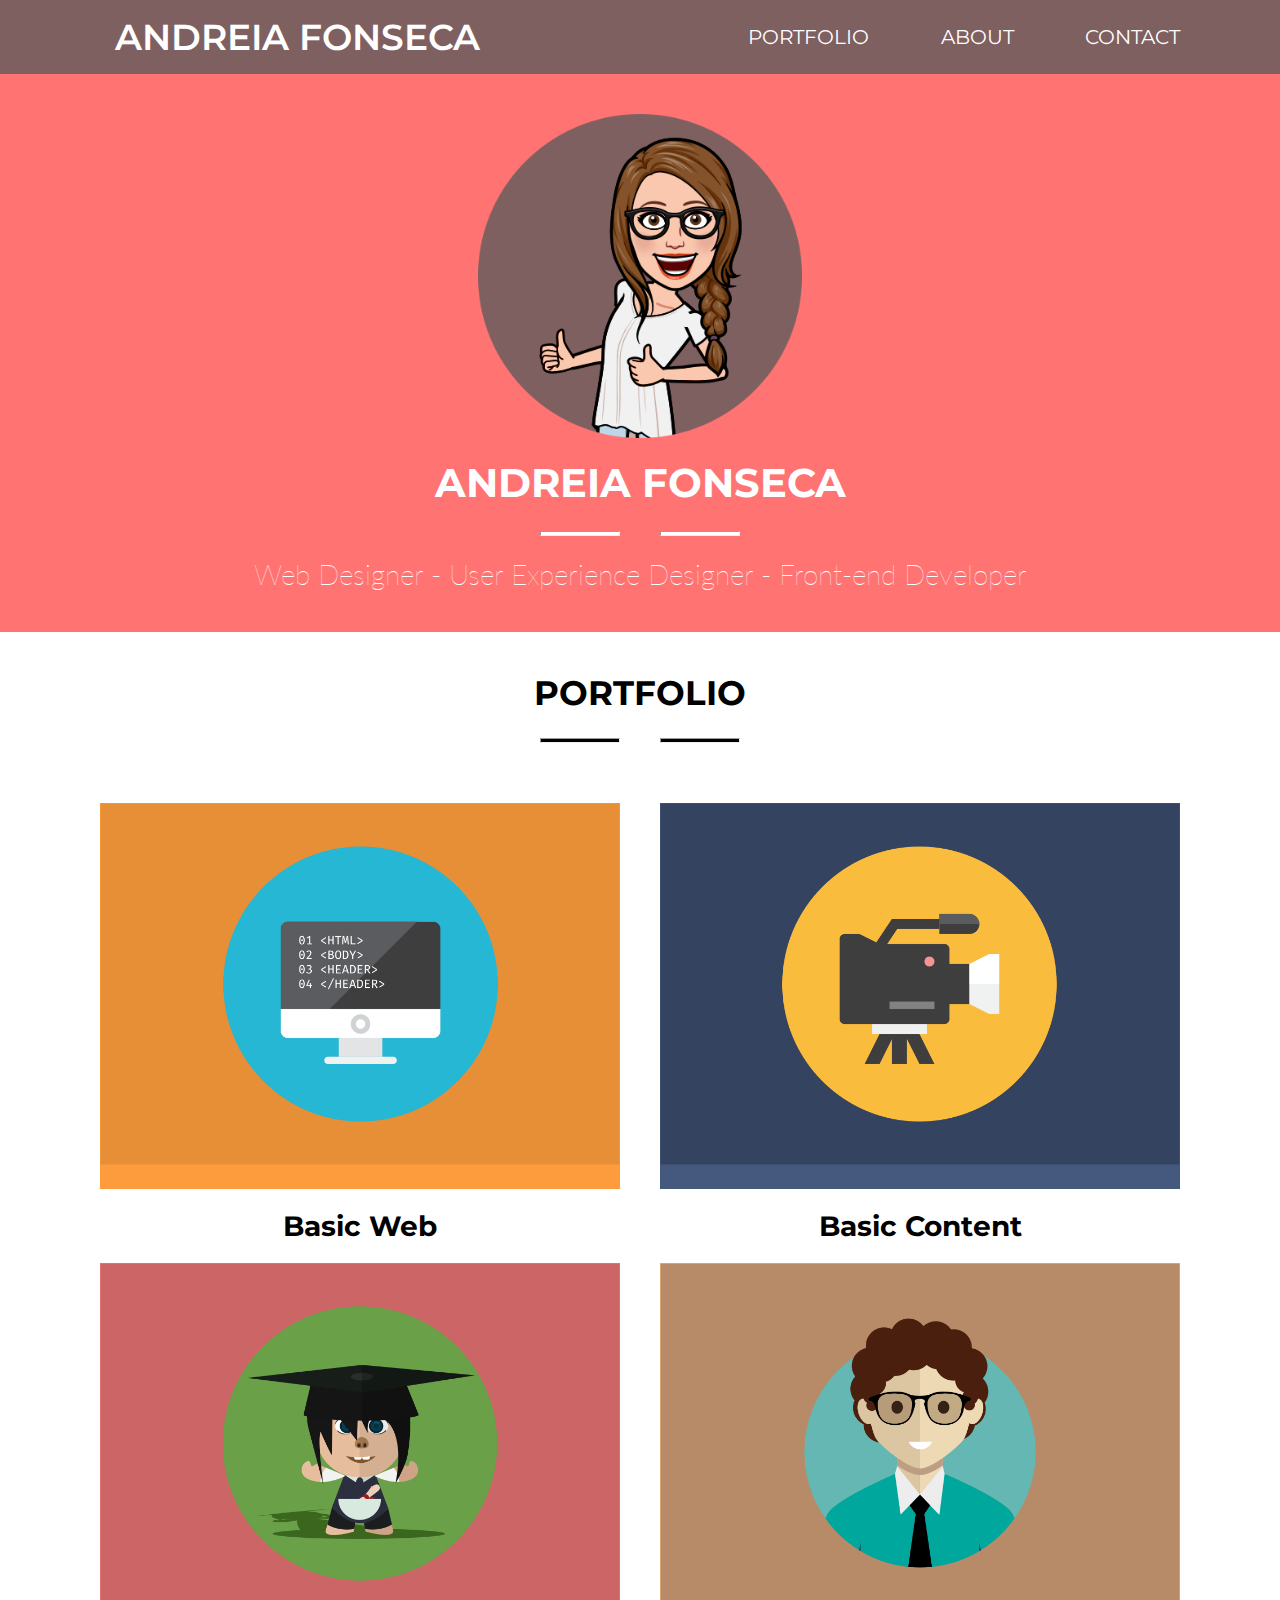
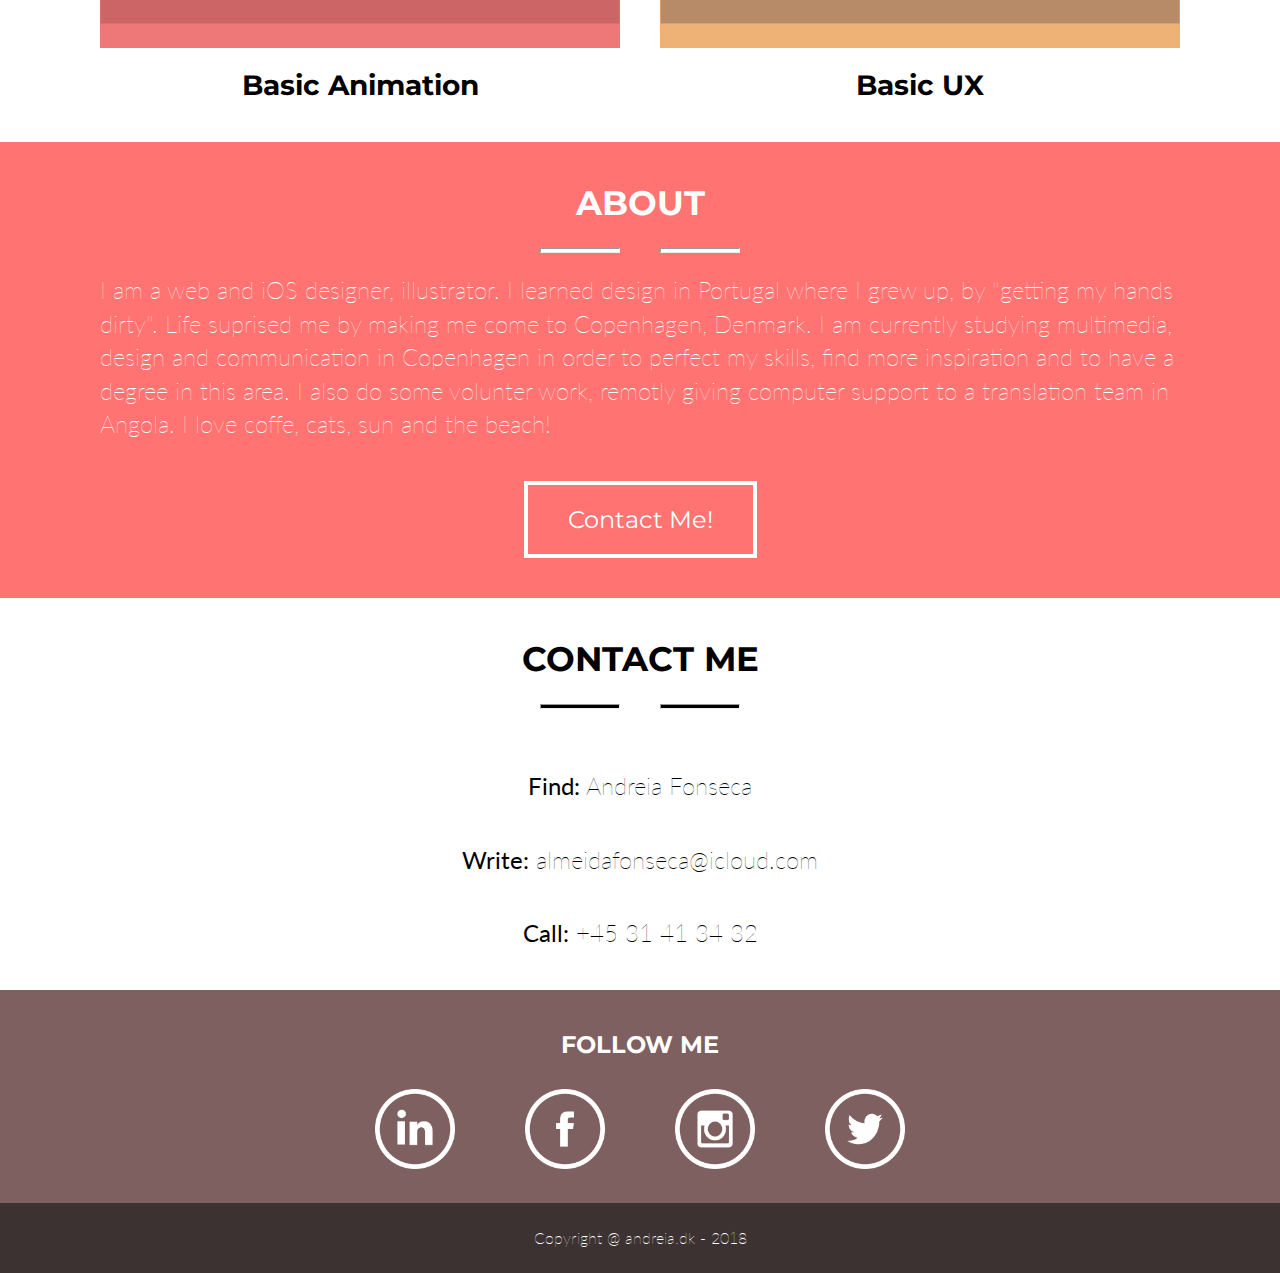
==== index.html @ ee4f9db9 "Website." ====
<!DOCTYPE html>
<html lang="en">

<head>
    <meta charset="utf-8">
    <meta name="viewport" content="width=device-width, initial-scale=1.0">
    <link rel="stylesheet" href="css/style.css">
    <link href="https://fonts.googleapis.com/css?family=Montserrat" rel="stylesheet">
    <link href="https://fonts.googleapis.com/css?family=Lato" rel="stylesheet">
    <link rel="stylesheet" href="https://use.fontawesome.com/releases/v5.0.13/css/all.css" integrity="sha384-DNOHZ68U8hZfKXOrtjWvjxusGo9WQnrNx2sqG0tfsghAvtVlRW3tvkXWZh58N9jp" crossorigin="anonymous">
    <link rel="icon" type="image/png" href="images/favicon512x512px.png">
    <title>My 1st Portofolio</title>
</head>

<body>
    <div class="wrapper">
        <header>
            <a href="index.html" class="myName">ANDREIA FONSECA</a> 
            <div class="burger-menu">
                <label>
                    <div id="menu">
                        <div class="container">
                            <div class="bar1"></div>
                            <div class="bar2"></div>
                            <div class="bar3"></div>
                        </div>
                    </div>
                    <ul>
                        <li><a href="index.html#portofolioSection">PORTFOLIO</a></li>
                        <li><a href="index.html#aboutSection">ABOUT</a></li>
                        <li><a href="index.html#aboutSection">CONTACT</a></li>
                    </ul>
                </label> 
            </div> 
            <nav class="navBar-menu">
                <a href="#portofolioSection">PORTFOLIO</a>
                <a href="#aboutSection">ABOUT</a>
                <a href="#contactSection">CONTACT</a>
            </nav>
        </header>
        <main class="front-page">
            <div class="head"> <img src="images/avatar-396x398px.png" alt="avatar" class="avatar">
                <h1>ANDREIA FONSECA</h1>
                <hr class="left-line"> <i class="fas fa-star"></i>
                <hr class="right-line">
                <p class="head-p">Web Designer - User Experience Designer - Front-end Developer</p>
            </div>
                <a name="portofolioSection"></a>
                <div class="portFolio">
                    <h2 class="h2-portofolio">PORTFOLIO</h2>
                    <hr class="left-line"> 
                    <i class="fas fa-star"></i>
                    <hr class="right-line">
                    
                    <a name="boxeBasicWebSection"></a>
                    <a href="basicWeb.html" class="boxeBasicWeb"> 
                    <figure>
                        <img src="images/basic-web-970x674px.png" alt="code icon">
                    </figure>
                        <h4>Basic Web</h4>
                    </a>
                    
                    <a name="boxeBasicContentSection"></a>
                    <a href="basicContent.html" class="boxeBasicContent">
                       <figure> <img src="images/basic-content-970x674px.png" alt="video icon"> </figure> 
                        <h4>Basic Content</h4>
                    </a>
                  
                    <a name="boxeBasicAnimationSection"></a>
                    <a href="basicAnimation.html" class="boxeBasicAnimation">
                    <figure>
                        <img src="images/basic-animation-970x674px.png" alt="cartoon icon">
                    </figure>    
                    <h4>Basic Animation</h4>
                    </a>
                    
                    <a name="boxeBasicUxSection"></a>
                    <a href="basicUx.html" class="boxeBasicUx">
                    <figure>
                         <img src="images/basic-ux-970x674px.png" alt="business icon">
                    </figure>
                        <h4>Basic UX</h4>
                    </a>
                </div>
            <a name="aboutSection"></a>
            <div class="about">
                <h2 class="h2-about">ABOUT</h2>
                <hr class="left-line"> 
                <i class="fas fa-star"></i>
                <hr class="right-line">
                <p class="p-about">I am a web and iOS designer, illustrator. I learned design in Portugal where I grew up, by "getting my hands dirty". Life suprised me by making me come to Copenhagen, Denmark. I am currently studying multimedia, design and communication in Copenhagen in order to perfect my skills, find more inspiration and to have a degree in this area. I also do some volunter work, remotly giving computer support to a translation team in Angola. I love coffe, cats, sun and the beach!</p>
                <a href="index.html#aboutSection" class="btn-about">Contact Me!</a>
            </div>
            <a name="contactSection"></a>
            <div class="contact">
                <h2 class="h2-contact">CONTACT ME</h2>
                <hr class="left-line"> 
                <i class="fas fa-star"></i>
                <hr class="right-line"> 
                <p class="contact-name"><strong>Find:</strong> Andreia Fonseca</p>
                <p class="contact-mail"><strong>Write:</strong> almeidafonseca@icloud.com</p>
                <p class="contact-phone"><strong>Call:</strong> +45 31 41 34 32</p>
            </div>
            <div class="social-media">
                <h3 class="h3-social">FOLLOW ME</h3>
                <div class="li-icon">
                     <a href="https://www.linkedin.com/in/andreia-fonseca-401082166/?trk=onboarding-landing&dl=no"><img src="images/LinkedIn512x512px.png" alt="linkedin"></a>
                </div>
                <div class="facebook-icon">
                    <a href="https://www.facebook.com/andreia.fonseca.90475"><img src="images/Facebook-icon512x512.png" alt="facebook"></a>
                </div>
                <div class="insta-icon">
                    <a href="https://www.instagram.com/andreiafonseca6132/"><img src="images/Intsagram-icon512x512px.png" alt="instagram"></a>
                </div>
                <div class="twitter-icon">
                      <a href="https://twitter.com/piriquitafon"><img src="images/Twitter-icon512x512px.png" alt="twitter" class=""></a>
                </div>
            </div>
        </main>
     <footer>
            <p class="p-footer">Copyright @ andreia.dk - 2018</p>
        </footer>
    </div>
    <script src="javascript/javascript.js"></script>
</body>
</html>
<!-- dont forgot to add favicon -->
---- css/style.css ----
* {
    box-sizing: border-box;
    margin: 0px;
}

body {
    background-color: #ff7473;
}

h1,
h2,
h3,
a,
li {
    font-family: 'Montserrat', sans-serif;
    color: #fff;
    text-decoration: none;
    list-style-type: none;
}

h2 {
    font-size: 34px;
}

h2, h3 {
    margin-top: 40px;
}

h4 {
    font-family: 'Montserrat', sans-serif;
    color: #000;
    text-align: center;
    font-size: 28px;
    margin-top: 20px;
}

p {
    font-family: 'Lato', sans-serif;
    font-size: 24px;
    font-weight: 100;
    line-height: 1.4;
    color: #fff;
}

hr {
    background-color: #fff;
    height: 5px;
    width: 80px;
    margin-top: 4px;
}

i.fas.fa-times {
    font-size: 60px;
    margin-top: 20px;
}

i.fas.fa-star {
    color: #fff;
    text-align: center;
}


/* mobile first aproach */

.wrapper {
    height: 100vh;
    display: grid;
    grid-template-columns: 1fr;
    grid-template-rows: auto 1fr 80px;
    grid-template-areas: "header" "main" "footer";
}


/* header */

header {
    grid-area: header;
    display: grid;
    grid-template-columns: 20px 1fr 1fr 20px;
    grid-template-rows: 1fr;
    background-color: #7f6060;
}

.navBar-menu {
    display: none;
}

.myName {
    grid-column: 3/3;
    font-size: 18px;
    font-weight: 600;
    text-align: right;
    padding: 15px;
}


/* burger-menu */

.burger-menu {
    grid-column: 2/2;
}

label .container {
    position: absolute;
    top: 70px;
    width: 30px;
    height: 2px;
}

.bar1,
.bar2,
.bar3 {
    display: grid;
    width: 40px;
    height: 5px;
    background: #ff7473;
    border-radius: 10px;
    margin: 10px 10px 0px 50px;
    transition: 0.4s;
}

.change .bar1 {
    transform: rotate(-45deg) translate(-25px, 6px);
}

.change .bar2 {
    opacity: 0;
}

.change .bar3 {
    transform: rotate(45deg) translate(-30px, -8px);
}

.change .bar1 {
    transform: rotate(-45deg) translate(-15px, 6px);
}

.change .bar2 {
    opacity: 0;
}

.change .bar3 {
    transform: rotate(45deg) translate(-15px, -6px);
}

label input {
    display: none;
}

#menu {
    position: absolute;
    top: -65px;
    z-index: 100;
    width: 150px;
    height: 150px;
    background: #FFF;
    border-radius: 50% 50% 50% 50%;
    -webkit-transition: .5s ease-in-out;
    transition: .5s ease-in-out;
    box-shadow: 0 0 0 0 #FFF, 0 0 0 0 #FFF;
    cursor: pointer;
}

#menu.expand {
    box-shadow: 0 0 0 100vw #FFF, 0 0 0 100vh #FFF;
    border-radius: 0;
}

.appear {
    opacity: 1
}

label ul {
    font-size: 28px;
    z-index: 200;
    position: absolute;
    top: 50%;
    left: 30%;
    -webkit-transform: translate(-50%, -50%);
    transform: translate(-50%, -50%);
    opacity: 0;
    -webkit-transition: .25s 0s ease-in-out;
    transition: .25s 0s ease-in-out;
}

label a {
    margin-bottom: 1em;
    display: block;
    color: #000;
    text-decoration: none;
}

/* index page */
/* main */

.front-page {
    grid-area: main;
    display: grid;
}

.front-page .head {
    grid-column: 1/-1;
    grid-row-gap: 20px;
    grid-template-columns: 50px 1fr 1fr 1fr 50px;
    display: grid;
}

.front-page .avatar {
    grid-column: 2/5;
    margin-top: 40px;
    width: 100%;
    animation: avatarScale 2s ease-in-out forwards;
}

@keyframes avatarScale {
    50% { transform: scale(1.3)} 

}

.front-page h1 {
    grid-column: 2/5;
    font-weight: bold;
    font-size: 40px;
    text-align: center;
}

.front-page .left-line {
    grid-column: 2/2;
    justify-self: end;
}

.front-page i.fas.fa-star {
    grid-column: 3/3;
}

.front-page .right-line {
    grid-column: 4/4;
    justify-self: start;
}

.front-page .head-p {
    grid-column: 2/5;
    text-align: center;
    font-size: 28px;
    line-height: 1.3;
    margin-bottom: 40px;
    
}

/* Basic Themes Portofolio */

.front-page .portFolio {
    grid-column: 1/-1;
    display: grid;
    grid-template-columns: 20px  1fr 1fr 1fr 20px;
    grid-row-gap: 20px;
    background-color: #fff;
    padding-bottom: 40px;
}

.front-page .h2-portofolio {
    grid-column: 2/5;
    font-weight: bold;
    color: #000;
    text-align: center;
}

.front-page .portFolio .left-line {
    grid-column: 2/2;
    justify-self: end;
    background-color: #000;
}

.front-page .portFolio i.fas.fa-star {
    grid-column: 3/3;
    color: #000;
}

.front-page .portFolio .right-line {
    grid-column: 4/4;
    justify-self: start;
    background-color: #000;
}

.front-page a.boxeBasicWeb, .front-page a.boxeBasicContent, .front-page a.boxeBasicAnimation, .front-page a.boxeBasicUx {
    grid-column: 2/5;
    opacity: 1;
}

.front-page .boxeBasicWeb figure {
	background: #fc9c3c;
    opacity: 1;
}

.front-page .boxeBasicContent figure {
	background: #45597f;
    opacity: 1;
}

.front-page .boxeBasicAnimation figure {
	background: #ee7878;
    opacity: 1;
}

.front-page .boxeBasicUx figure {
	background: #eeb277;
    opacity: 1;
}


.front-page .boxeBasicWeb img, .front-page .boxeBasicContent img, .front-page .boxeBasicAnimation img, .front-page .boxeBasicUx img {
    width: 100%;
    margin-bottom: 20px;
    -webkit-transition: .3s ease-in-out;
	transition: .3s ease-in-out;
}

.front-page .boxeBasicWeb img:hover, .front-page .boxeBasicContent img:hover, .front-page .boxeBasicAnimation img:hover, .front-page .boxeBasicUx img:hover{
    opacity: 0.5;
}

/* About me */

.front-page .about {
    display: grid;
    grid-column: 1/-1;
    grid-template-columns: 20px 1fr 1fr 1fr 20px;
    grid-row-gap: 20px;
}

.front-page .h2-about {
    grid-column: 2/5;
    font-weight: bold;
    color: #fff;
    text-align: center;
}

.front-page .about .left-line {
    grid-column: 2/2;
    justify-self: end;
}

.front-page .about i.fas.fa-star {
    grid-column: 3/3;
}

.front-page .about .right-line {
    grid-column: 4/4;
    justify-self: start;
}

.front-page .about .p-about {
    grid-column: 2/5;
    text-align: left;
}

.front-page .p-about-desktop {
    display: none;
}

.front-page a.btn-about {
    grid-column: 2/5;
    font-size: 24px;
    justify-self: center;
    padding: 20px 40px;
    border: 4px solid #fff;
    margin: 20px 0px 40px 0px; 
}

.front-page .btn-about a {
    border: 2px solid #fff;
    padding: 20px 30px;
    
}

/* Contact me */

.front-page .contact {
    display: grid;
    grid-column: 1/-1;
    grid-template-columns: 20px 1fr 1fr 1fr 20px;
    grid-row-gap: 20px;
    background-color: #fff;
}

.front-page .h2-contact {
    grid-column: 2/5;
    font-weight: bold;
    color: #000;
    text-align: center;
}

.front-page .contact .left-line {
    grid-column: 2/2;
    justify-self: end;
    background-color: #000;
}

.front-page .contact i.fas.fa-star {
    grid-column: 3/3;
    color: #000;
}

.front-page .contact .right-line {
    grid-column: 4/4;
    justify-self: start;
    background-color: #000;
}

.front-page .contact-name{
    grid-column: 2/5;
    color: #000;
   
}

.front-page .contact-mail{
    grid-column: 2/5;
    color: #000;
}

.front-page .contact-phone{
    grid-column: 2/5;
    color: #000;
    margin-bottom: 40px;
}

/* social-media */

.front-page .social-media {
    display: grid;
    grid-column: 1/-1;
    grid-template-columns: 20px 1fr 1fr 1fr 1fr 20px;
    grid-row-gap: 20px;
    background-color: #7f6060;
}

.front-page .h3-social {
    font-size: 24px;
    grid-column: 2/6;
    color: #fff;
    text-align: center;
    
}

.front-page .li-icon img, .facebook-icon img, .insta-icon img, .twitter-icon img {
    width: 100%;
    -webkit-transform: scale(1);
	transform: scale(1);
	-webkit-transition: .3s ease-in-out;
	transition: .3s ease-in-out;
}

.front-page .li-icon {
    grid-column: 2/2;
    padding: 10px;
}

.front-page .facebook-icon {
    grid-column: 3/3;
    padding: 10px;
}

.front-page .insta-icon {
    grid-column: 4/4;
    padding: 10px;
}

.front-page .twitter-icon {
    grid-column: 5/5;
    padding: 10px;
    margin-bottom: 20px;
}

.front-page .li-icon img:hover, .facebook-icon img:hover, .insta-icon img:hover, .twitter-icon img:hover {
    width: 100%;
    -webkit-transform: scale(1.3);
	transform: scale(1.3);
}

/* footer */

footer {
    grid-area: footer;
    display: grid;
    grid-template-columns: 20px 1fr 20px;
    background-color: #3d3232;
    margin: 0px;
}

.p-footer {
    grid-column: 2/2;
    align-self: center;
    font-size: 16px;
    text-align: center;
}

/* Basic web page */

.basicWebPage {
    grid-area: main;
    display: grid;
    grid-template-columns: 20px 1fr 1fr 1fr 20px;
    grid-row-gap: 20px;
    background-color: #fff;
    padding-bottom: 40px;

}

.basicWebPage .return {
    grid-column: 4/4;
    justify-self: end;
}

.basicWebPage i.fas.fa-times {
    color: #ff9933;
}

.basicWebPage h1 {
    grid-column: 2/5;
    color: #000;
    text-align: center;
}

.basicWebPage .left-line {
    grid-column: 2/2;
    justify-self: end;
    background-color: #000;
}

.basicWebPage i.fas.fa-star {
    grid-column: 3/3;
    color: #000;
}

.basicWebPage .right-line {
    grid-column: 4/4;
    justify-self: start;
    background-color: #000;
}

.basicWebPage img {
    grid-column: 2/5;
    width: 100%;
}

.basicWebPage p {
    grid-column: 2/5;
    color: #000;
}

.basicWebPage a.btn-project {
    grid-column: 2/5;
    justify-self: center; 
    color: #fff;
    text-align: center;
    background-color: #ff9933;
    padding: 20px 40px;   
}

.basicWebPage h2 {
    color: #000;
    text-align: center;
    grid-column: 2/5;
}

.basicWebPage p.group-project {
    grid-column: 2/5;
    text-align: center;
}

.basicWebPage .btn-web-site {
    grid-column: 2/5;
    justify-self: center; 
    color: #fff;
    text-align: center;
    background-color: #ff9933;
    padding: 20px 40px; 
}

.basicWebPage .btn-pdf {
    grid-column: 2/5;
    justify-self: center; 
    color: #fff;
    text-align: center;
    background-color: #ff9933;
    padding: 20px 40px;
}

/* Basic web content */

.basicWebContent {
    grid-area: main;
    display: grid;
    grid-template-columns: 20px 1fr 1fr 1fr 20px;
    grid-row-gap: 20px;
    background-color: #fff;
    padding-bottom: 40px;

}

.basicWebContent .return {
    grid-column: 4/4;
     justify-self: end;
}

.basicWebContent i.fas.fa-times {
    color: #333366;
}

.basicWebContent h1 {
    grid-column: 2/5;
    color: #000;
    text-align: center;
}

.basicWebContent .left-line {
    grid-column: 2/2;
    justify-self: end;
    background-color: #000;
}

.basicWebContent i.fas.fa-star {
    grid-column: 3/3;
    color: #000;
}

.basicWebContent .right-line {
    grid-column: 4/4;
    justify-self: start;
    background-color: #000;
}

.basicWebContent img {
    grid-column: 2/5;
    width: 100%;
}

.basicWebContent p {
    grid-column: 2/5;
    color: #000;
}

.basicWebContent a.btn-project {
    grid-column: 2/5;
    justify-self: center; 
    color: #fff;
    text-align: center;
    background-color: #333366;
    padding: 20px 40px;   
}

.basicWebContent h2 {
    color: #000;
    text-align: center;
    grid-column: 2/5;
}

.basicWebContent p.group-project {
    grid-column: 2/5;
    text-align: center;
}

.basicWebContent .btn-web-site {
    grid-column: 2/5;
    justify-self: center; 
    color: #fff;
    text-align: center;
    background-color: #333366;
    padding: 20px 40px; 
}

.basicWebContent .btn-pdf {
    grid-column: 2/5;
    justify-self: center; 
    color: #fff;
    text-align: center;
    background-color: #333366;
    padding: 20px 40px;
}

/* Basic web animation */

.basicWebAnimation {
    grid-area: main;
    display: grid;
    grid-template-columns: 20px 1fr 1fr 1fr 20px;
    grid-row-gap: 20px;
    background-color: #fff;
    padding-bottom: 40px;

}

.basicWebAnimation .return {
    grid-column: 4/4;
     justify-self: end;
}

.basicWebAnimation i.fas.fa-times {
    color: #cc6666;
}

.basicWebAnimation h1 {
    grid-column: 2/5;
    color: #000;
    text-align: center;
}

.basicWebAnimation .left-line {
    grid-column: 2/2;
    justify-self: end;
    background-color: #000;
}

.basicWebAnimation i.fas.fa-star {
    grid-column: 3/3;
    color: #000;
}

.basicWebAnimation .right-line {
    grid-column: 4/4;
    justify-self: start;
    background-color: #000;
}

.basicWebAnimation img {
    grid-column: 2/5;
    width: 100%;
}

.basicWebAnimation p {
    grid-column: 2/5;
    color: #000;
}

.basicWebAnimation a.btn-project {
    grid-column: 2/5;
    justify-self: center; 
    color: #fff;
    text-align: center;
    background-color: #cc6666;
    padding: 20px 40px;   
}

.basicWebAnimation h2 {
    color: #000;
    text-align: center;
    grid-column: 2/5;
}

.basicWebAnimation p.group-project {
    grid-column: 2/5;
    text-align: center;
}

.basicWebAnimation .btn-web-site {
    grid-column: 2/5;
    justify-self: center; 
    color: #fff;
    text-align: center;
    background-color: #cc6666;
    padding: 20px 40px; 
    margin-bottom: 0px;
}

.basicWebAnimation .btn-pdf {
    grid-column: 2/5;
    justify-self: center; 
    color: #fff;
    text-align: center;
    background-color: #cc6666;
    padding: 20px 40px;
}

.basicWebAnimation .btns {
    grid-column: 1/-1;
    display: grid;
    grid-template-columns: 20px 1fr 20px;
    grid-row-gap: 20px;
}

.basicWebAnimation .btn-web-site-2 {
    grid-column: 2/2;
    justify-self: center; 
    color: #fff;
    text-align: center;
    background-color: #cc6666;
    padding: 20px 40px; 
    margin-top: 20px;
}

.basicWebAnimation .btn-pdf-2 {
    grid-column: 2/2;
    justify-self: center; 
    color: #fff;
    text-align: center;
    background-color: #cc6666;
    padding: 20px 40px;
}

.basicWebAnimation .btn-expert-text {
    grid-column: 2/2;
    justify-self: center; 
    color: #fff;
    text-align: center;
    background-color: #cc6666;
    padding: 20px 40px;
}

.basicWebAnimation .btn-screen-cast {
    grid-column: 2/2;
    justify-self: center; 
    color: #fff;
    text-align: center;
    background-color: #cc6666;
    padding: 20px 40px;
}


/* Basic ux */

.basicUx {
    grid-area: main;
    display: grid;
    grid-template-columns: 20px 1fr 1fr 1fr 20px;
    grid-row-gap: 20px;
    background-color: #fff;
    padding-bottom: 40px;

}

.basicUx .return {
    grid-column: 4/4;
    justify-self: end;
}

.basicUx i.fas.fa-times {
    color: #b78b68;
}

.basicUx h1 {
    grid-column: 2/5;
    color: #000;
    text-align: center;
}

.basicUx .left-line {
    grid-column: 2/2;
    justify-self: end;
    background-color: #000;
}

.basicUx i.fas.fa-star {
    grid-column: 3/3;
    color: #000;
}

.basicUx .right-line {
    grid-column: 4/4;
    justify-self: start;
    background-color: #000;
}

.basicUx img {
    grid-column: 2/5;
    width: 100%;
}

.basicUx p {
    grid-column: 2/5;
    color: #000;
}

.basicUx h2 {
    color: #000;
    text-align: center;
    grid-column: 2/5;
}

.basicUx p.group-project {
    grid-column: 2/5;
    text-align: center;
}

.basicUx .btns {
    grid-column: 1/-1;
    display: grid;
    grid-template-columns: 20px 1fr 20px;
    grid-row-gap: 20px;
}
.basicUx .btn-web-site {
    grid-column: 2/2;
    justify-self: center; 
    color: #fff;
    text-align: center;
    background-color: #b78b68;
    padding: 20px 40px; 
    margin-top: 40px;
}

.basicUx .btn-buisiness {
    grid-column: 2/2;
    justify-self: center; 
    color: #fff;
    text-align: center;
    background-color: #b78b68;
    padding: 20px 40px; 
}

.basicUx .btn-pdf {
    grid-column: 2/2;
    justify-self: center; 
    color: #fff;
    text-align: center;
    background-color: #b78b68;
    padding: 20px 40px;
 
}

.basicUx .btn-pdf-2 {
    grid-column: 2/2;
    justify-self: center; 
    color: #fff;
    text-align: center;
    background-color: #b78b68;
    padding: 20px 40px;
}

.basicUx .btn-design {
    grid-column: 2/2;
    justify-self: center; 
    color: #fff;
    text-align: center;
    background-color: #b78b68;
    padding: 20px 40px;
}

.basicUx .btn-pitch {
    grid-column: 2/2;
    justify-self: center; 
    color: #fff;
    text-align: center;
    background-color: #b78b68;
    padding: 20px 40px;
}

/* desktop version */

@media all and (min-width: 769px) {
    
    .wrapper {
        display: grid;
        grid-template-rows: auto 1fr 70px;
        height: auto;
    }

    header {
        grid-column: 1/-1;
        display: grid;
        grid-template-columns: 100px 1fr 1fr 1fr 1fr 1fr 100px;
        background-color: #7f6060;
    }
    
    .burger-menu {
        display: none;
    }
    
    header a.myName {
        grid-column: 2/4;
        font-size: 36px;
        text-align: left
        
    }
    
    header .navBar-menu {
        grid-column: 5/7;
        display: flex;
        justify-content: space-between;
        align-self: center;
        font-size: 20px;
    }
    
    
/* index page */
/* main */

     .front-page {
        grid-template-columns: 1fr minmax(769px, 900px) 1fr;
    }
    
    .front-page .head {
        grid-template-columns: 100px 1fr 40px 1fr 100px;
    }
    
    
    .front-page .avatar {
        max-width: 30%;
        justify-self: center;
    }
    
    .front-page .left-line {
        justify-self: end;
    }
    
    /* portfolio */
    
    .front-page .portFolio {
        grid-template-columns: 100px 1fr 40px 1fr 100px;
        grid-row-gap: 20px;
    }
    
    .front-page .h2-portofolio {
        grid-row: 1/1;
    }
    .front-page .portFolio .left-line {
        grid-row: 2/2;
}

    .front-page .portFolio i.fas.fa-star {
        grid-row: 2/2;
    }

    .front-page .portFolio .right-line {
        grid-row: 2/2;
      
    }
    
    .front-page a.boxeBasicWeb  {
        grid-column: 2/2;
        margin-top: 40px;
    }
    
    .front-page a.boxeBasicContent {
        grid-column: 4/4;
        margin-top: 40px;
    }
    
     .front-page a.boxeBasicAnimation {
        grid-column: 2/2;    
    }
    
    .front-page a.boxeBasicUx {
        grid-column: 4/4;    
    }
    
    /* about me */
    
    .front-page .about {
        grid-template-columns: 100px 1fr 40px 1fr 100px;
    }
    
    /* contact me */
    
    .front-page .contact {
        grid-template-columns: 100px 1fr 40px 1fr 100px;
    }
    
    .front-page .contact-name, .front-page .contact-mail, .front-page .contact-phone {
        text-align: center;
        margin: 10px;
    }
    
    .front-page .contact-name {
        margin-top: 40px;
    }
    
    .front-page .contact-phone {
        margin-bottom: 40px;
    }
    
      
    /* follow me */
    
    .front-page .social-media {
        grid-template-columns: 1fr 150px 150px 150px 150px 1fr;
    }
    
    .front-page .li-icon, .front-page .facebook-icon, .front-page .insta-icon, .front-page .twitter-icon {
        width: 100px;
        justify-self: center;
    }
    
    
    /* Basic Web Page */
    
    .basicWebPage {
        grid-template-columns: 200px 1fr auto 50px auto 1fr 200px;
    }
    .basicWebPage .return {
        grid-column: 7/7;
        justify-self: center;
    }

    .basicWebPage h1 {
        grid-column: 2/7;
    }

    .basicWebPage .left-line {
        grid-column: 3/3;
        justify-self: end;
        background-color: #000;
    }

    .basicWebPage i.fas.fa-star {
        grid-column: 4/4;
    }

    .basicWebPage .right-line {
        grid-column: 5/5;
    }

    .basicWebPage img {
        grid-column: 2/7;
    }

    .basicWebPage p {
        grid-column: 2/7;
    }

    .basicWebPage a.btn-project {
        grid-column: 2/7;   
    }

    .basicWebPage h2 {
        grid-column: 2/7;
    }

    .basicWebPage p.group-project {
        grid-column: 2/7;
    }

    .basicWebPage .btn-web-site {
        grid-column: 2/4;
        justify-self: end;
        margin-top: 20px;
    }

    .basicWebPage .btn-pdf {
        grid-column: 5/7;
        justify-self: start;
        margin-top: 20px;
    }
    
  /* Basic Web Content */
    
    .basicWebContent {
        grid-template-columns: 200px 1fr auto 50px auto 1fr 200px;
    }
    .basicWebContent .return {
        grid-column: 7/7;
        justify-self: center;
    }

    .basicWebContent h1 {
        grid-column: 2/7;
    }

    .basicWebContent .left-line {
        grid-column: 3/3;
        justify-self: end;
        background-color: #000;
    }

    .basicWebContent i.fas.fa-star {
        grid-column: 4/4;
    }

    .basicWebContent .right-line {
        grid-column: 5/5;
    }

    .basicWebContent img {
        grid-column: 2/7;
    }

    .basicWebContent p {
        grid-column: 2/7;
    }

    .basicWebContent a.btn-project {
        grid-column: 2/7;   
    }

    .basicWebContent h2 {
        grid-column: 2/7;
    }

    .basicWebContent p.group-project {
        grid-column: 2/7;
    }

    .basicWebContent .btn-web-site {
        grid-column: 2/4;
        justify-self: end;
        margin-top: 20px;
    }

    .basicWebContent .btn-pdf {
        grid-column: 5/7;
        justify-self: start;
        margin-top: 20px;
    }
    
    /* Basic Web animation */
    
    .basicWebAnimation {
        grid-template-columns: 200px 1fr auto 50px auto 1fr 200px;
        grid-column-gap: 20px;
    }
    .basicWebAnimation .return {
        grid-column: 7/7;
        justify-self: center;
    }

    .basicWebAnimation h1 {
        grid-column: 2/7;
    }

    .basicWebAnimation .left-line {
        grid-column: 3/3;
        justify-self: end;
        background-color: #000;
    }

    .basicWebAnimation i.fas.fa-star {
        grid-column: 4/4;
    }

    .basicWebAnimation .right-line {
        grid-column: 5/5;
    }

    .basicWebAnimation img {
        grid-column: 2/7;
    }

    .basicWebAnimation p {
        grid-column: 2/7;
    }

    .basicWebAnimation a.btn-project {
        grid-column: 2/7;   
    }

    .basicWebAnimation h2 {
        grid-column: 2/7;
    }

    .basicWebAnimation p.group-project {
        grid-column: 2/7;
    }

    .basicWebAnimation .btn-pdf {
        grid-column: 2/7;
        justify-self: center;
        margin-top: 20px;
    }

    .basicWebAnimation .btns {
        grid-column: 1/-1;
        display: grid;
        grid-template-columns: 200px 1fr 1fr 1fr 1fr 200px;
    }

    .basicWebAnimation .btn-web-site-2 {
        grid-column: 2/2;
        margin-top: 20px;
    }

    .basicWebAnimation .btn-pdf-2 {
        grid-column: 3/3;
        margin-top: 20px;
    }

    .basicWebAnimation .btn-expert-text {
        grid-column: 4/4;
        margin-top: 20px 
    }

    .basicWebAnimation .btn-screen-cast {
        grid-column: 5/5;
        margin-top: 20px;
    }
    
    /* Basic ux */
    
    .basicUx {
        grid-template-columns: 200px 1fr auto 50px auto 1fr 200px;
    }
    .basicUx .return {
        grid-column: 7/7;
        justify-self: center;
    }

    .basicUx h1 {
        grid-column: 2/7;
    }
    
    .basicUx p.group-project {
        grid-column: 2/7;
        text-align: center;
    }

    .basicUx .left-line {
        grid-column: 3/3;
        justify-self: end;
        background-color: #000;
    }

    .basicUx i.fas.fa-star {
        grid-column: 4/4;
    }

    .basicUx .right-line {
        grid-column: 5/5;
    }

    .basicUx img {
        grid-column: 2/7;
        justify-self: center;
        width: 40%;
    }

    .basicUx p {
        grid-column: 2/7;
    }
    
    .basicUx .btns {
        grid-column: 1/-1;
        display: grid;
        grid-template-columns: 50px 1fr 1fr 1fr 50px;
        grid-column-gap: 10px;
    }
    
    .basicUx .btns .btn-web-site {
        grid-column: 2/2;
        justify-self: end;
    }
    
    .basicUx .btns .btn-buisiness {
        grid-column: 3/3;
        margin-top: 40px;
        justify-self: center;
    }

    .basicUx .btns .btn-pdf {
        grid-column: 4/4;
        margin-top: 40px;
         justify-self: start;
    }

    .basicUx .btns .btn-pdf-2 {
        grid-column: 2/2;
        justify-self: end;
 
    }

    .basicUx .btns .btn-design {
        grid-column: 3/3;
        justify-self: center;
    }

    .basicUx .btns .btn-pitch {
        grid-column: 4/4;
        justify-self: start;
    }
    
    
}
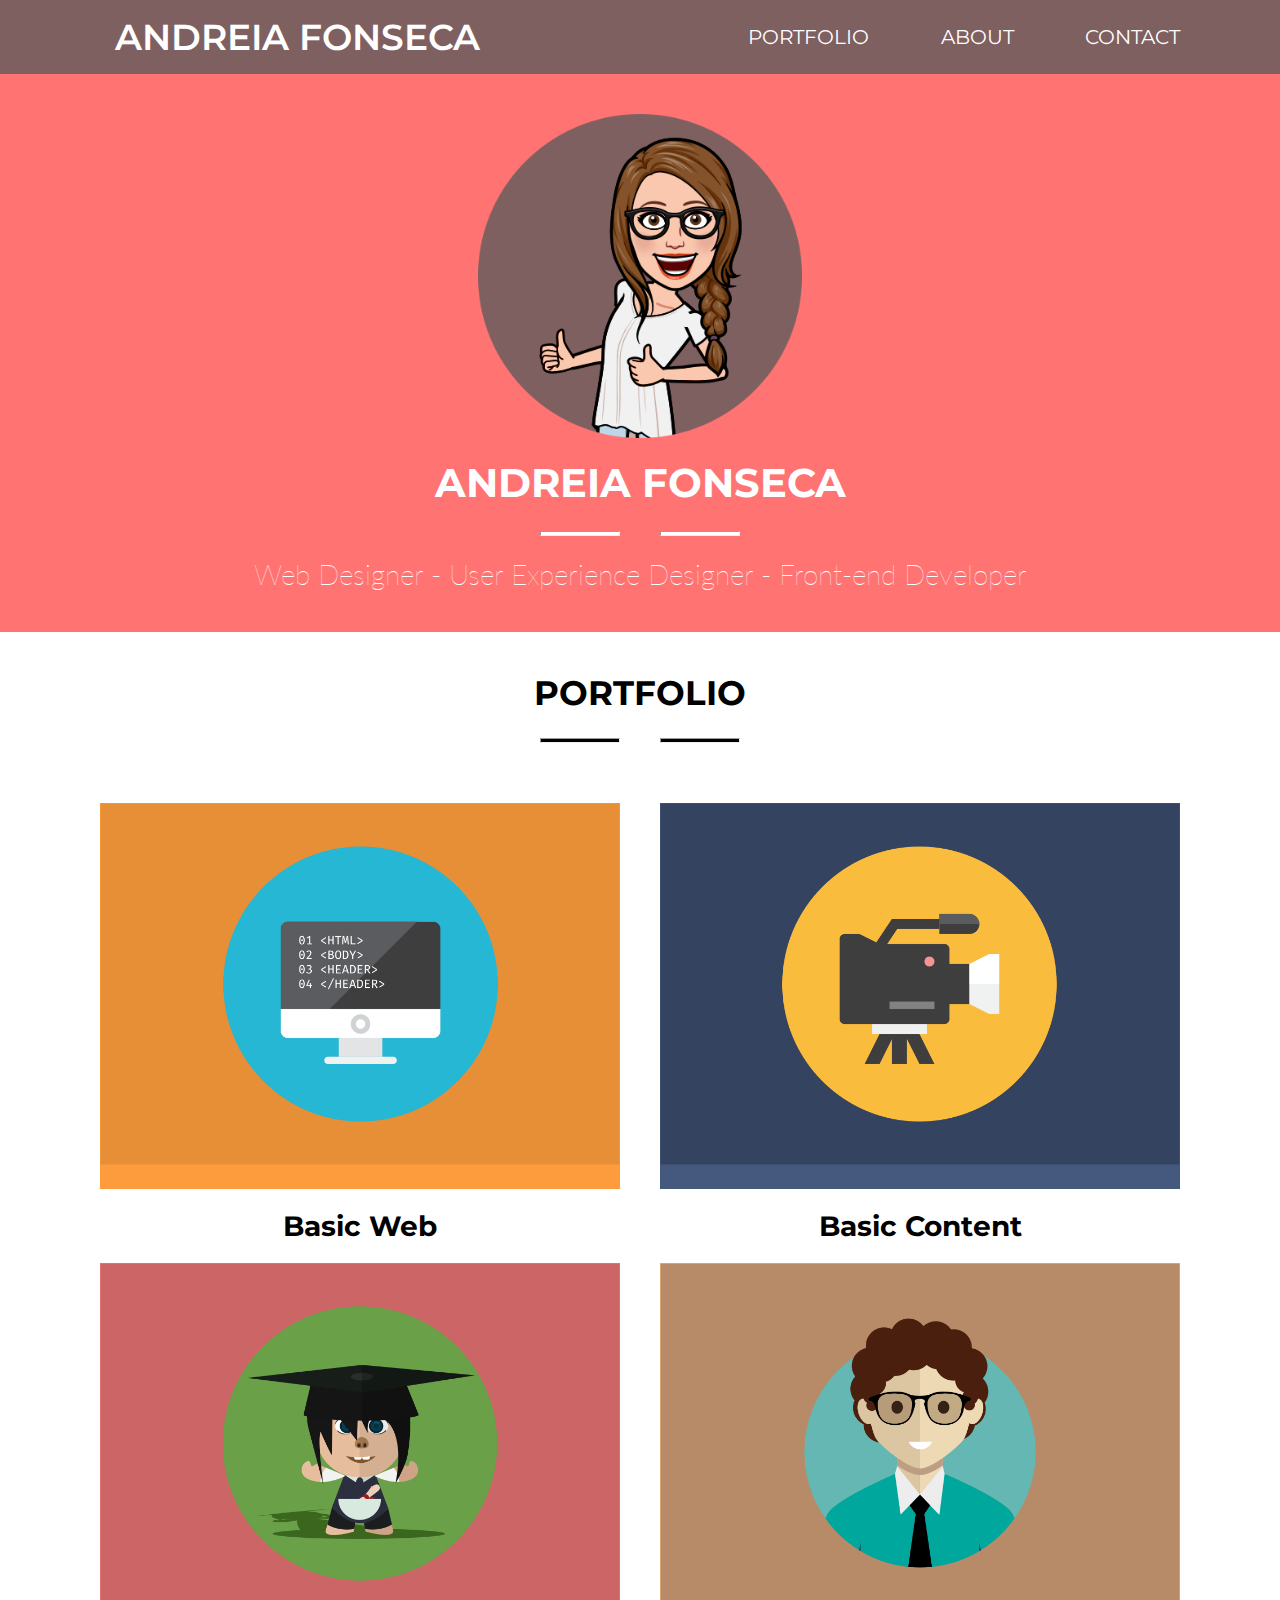
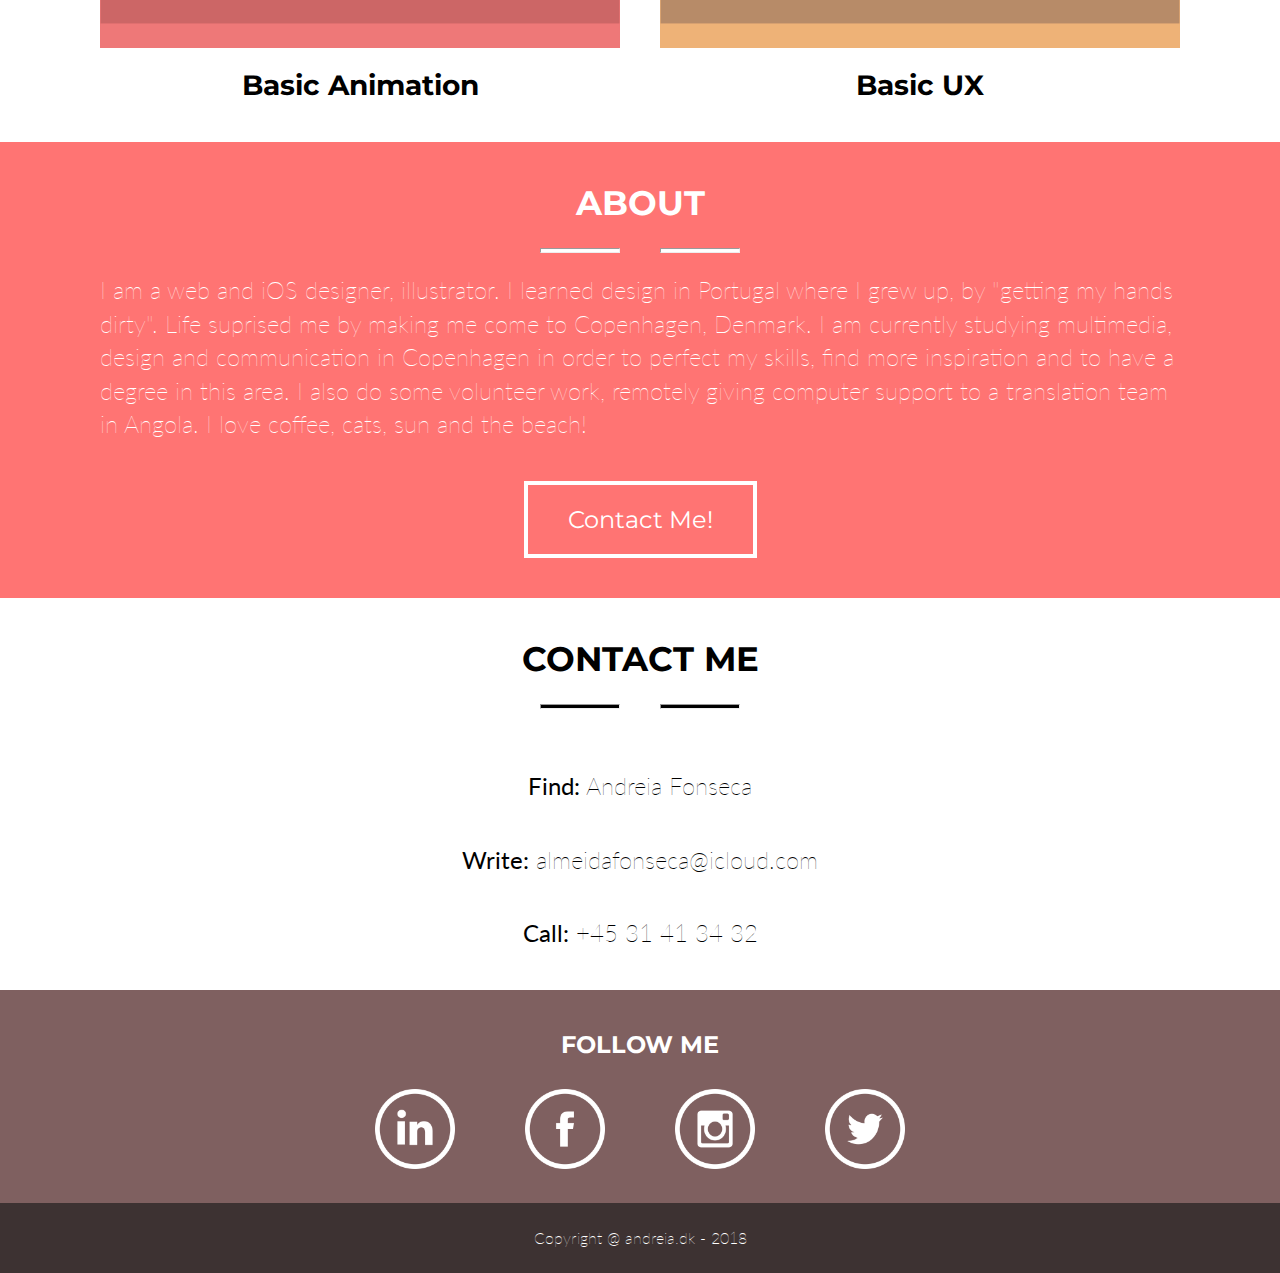
==== commit 9a50be45: "Type corrections" ====
--- a/index.html
+++ b/index.html
@@ -88,7 +88,7 @@
                 <hr class="left-line"> 
                 <i class="fas fa-star"></i>
                 <hr class="right-line">
-                <p class="p-about">I am a web and iOS designer, illustrator. I learned design in Portugal where I grew up, by "getting my hands dirty". Life suprised me by making me come to Copenhagen, Denmark. I am currently studying multimedia, design and communication in Copenhagen in order to perfect my skills, find more inspiration and to have a degree in this area. I also do some volunter work, remotly giving computer support to a translation team in Angola. I love coffe, cats, sun and the beach!</p>
+                <p class="p-about">I am a web and iOS designer, illustrator. I learned design in Portugal where I grew up, by "getting my hands dirty". Life suprised me by making me come to Copenhagen, Denmark. I am currently studying multimedia, design and communication in Copenhagen in order to perfect my skills, find more inspiration and to have a degree in this area. I also do some volunteer work, remotely giving computer support to a translation team in Angola. I love coffee, cats, sun and the beach!</p>
                 <a href="index.html#aboutSection" class="btn-about">Contact Me!</a>
             </div>
             <a name="contactSection"></a>
